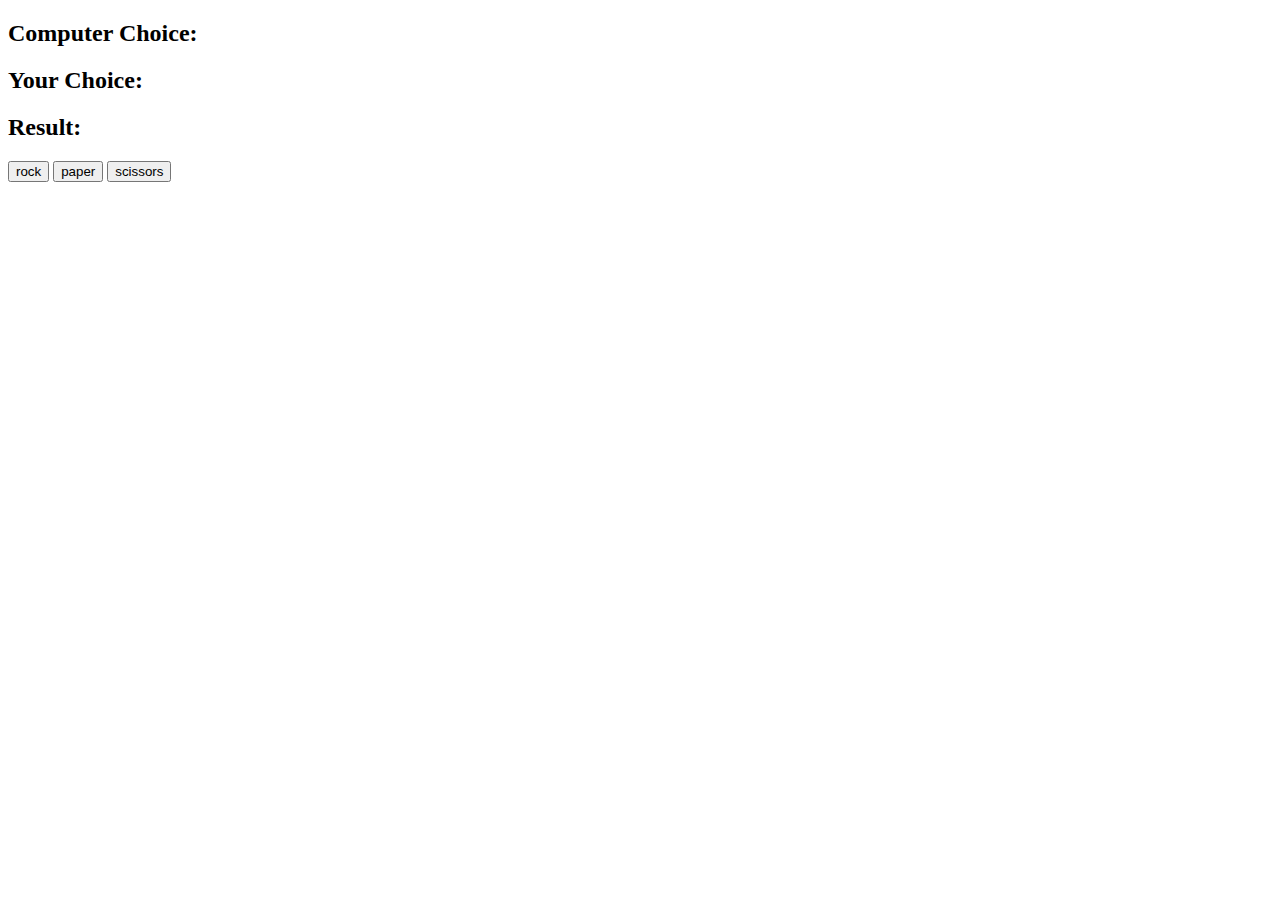
==== index.html @ 409a6ab3 "Add files via upload" ====
<!DOCTYPE html>
<html lang="en">
<head>
    <meta charset="UTF-8">
    <meta name="viewport" content="width=device-width, initial-scale=1.0">
    <title>Rock Paper & Scissor</title>
</head>
<body>
    <h2>Computer Choice:<span id="computer-choice"></span></h2>
    <h2>Your Choice:<span id="user-choice"></span></h2>
    <h2>Result:<span id="result"></span></h2>

    <button id="rock">rock</button>
    <button id="paper">paper</button>
    <button id="scissor">scissors</button>

    <script src="app.js"></script>
</body>
</html>
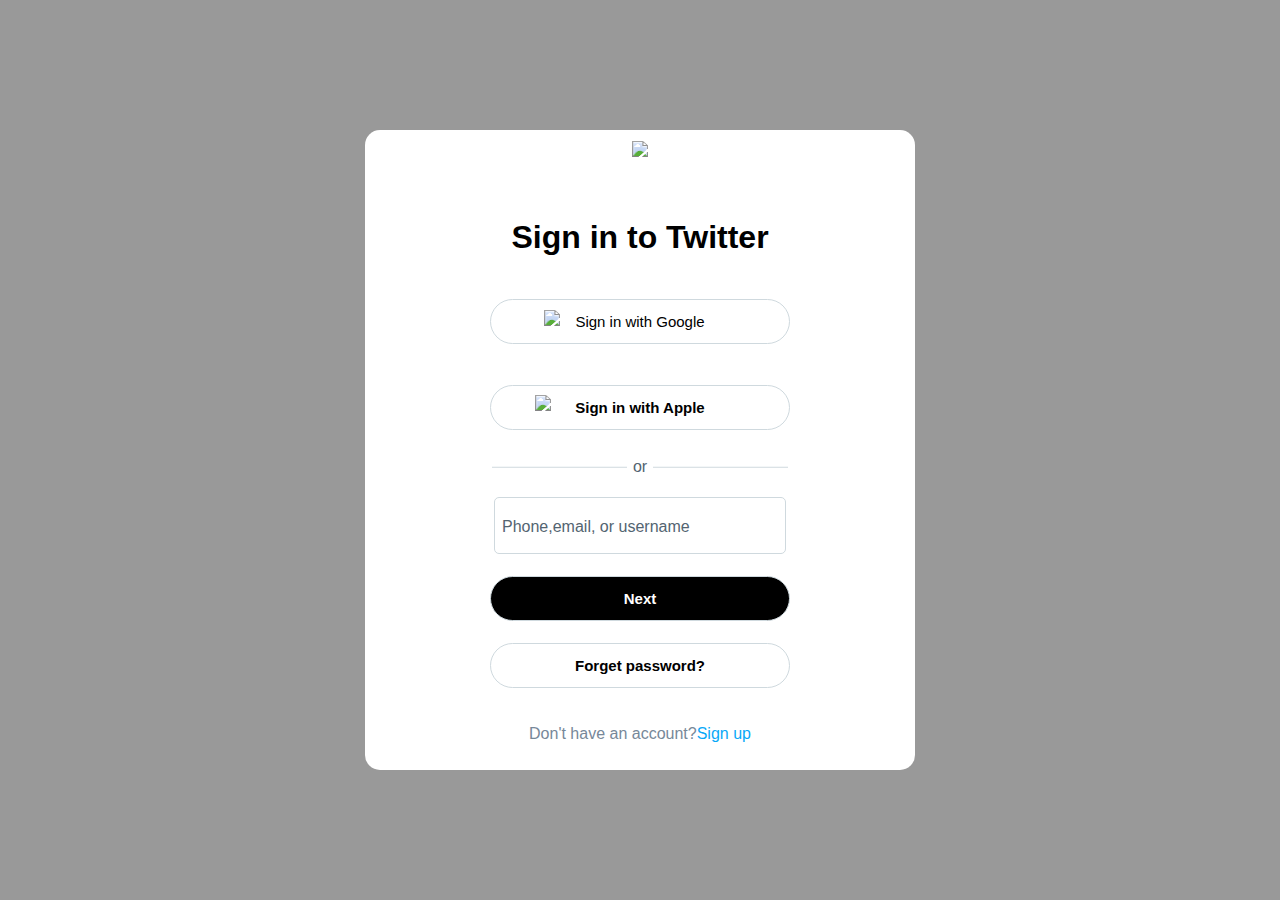
==== commit b82ae354: "Add files via upload" ====
--- a/index.html
+++ b/index.html
@@ -2,18 +2,45 @@
 <html lang="en">
 <head>
     <meta charset="UTF-8">
+    <meta http-equiv="X-UA-Compatible" content="IE=edge">
     <meta name="viewport" content="width=device-width, initial-scale=1.0">
-    <title>Rock Paper & Scissor</title>
+    <title>Log in to Twitter</title>
+    <link rel="stylesheet" href="style.css">
+    <link rel="icon" href="twitter logо.png">
+    <script src="https://kit.fontawesome.com/ed009dcdc9.js"></script>
 </head>
 <body>
-    <h2>Computer Choice:<span id="computer-choice"></span></h2>
-    <h2>Your Choice:<span id="user-choice"></span></h2>
-    <h2>Result:<span id="result"></span></h2>
-
-    <button id="rock">rock</button>
-    <button id="paper">paper</button>
-    <button id="scissor">scissors</button>
-
-    <script src="app.js"></script>
+<section>
+  <div id="maincontent">        
+    <div>   
+        <img src="twitter logо.png" height="35">
+    </div>
+    <div>
+        <h1>Sign in to Twitter</h1>
+    </div>
+    <div>
+        <a href="#"><button id="button1">Sign in with Google</button></a>
+        <img id="google" src="google.webp" height="20">
+    </div>
+    <div>
+        <a id="anchor2" href="#"><button id="button2">Sign in with Apple</button></a>
+        <img id="apple" src="apple.png" height="21">
+    </div>   
+        <div id="hrline">or</div>
+    <div class="form">
+        <input type="text" name="name" autocomplete="off" required>
+        <label for="name" class="label-name">Phone,email, or username</label>
+    </div>
+    <div>
+        <button id="button3">Next</button>
+    </div>
+    <div>
+        <button id="button4">Forget password?</button>
+    </div>
+    <div>
+        <p>Don't have an account?<a href="#">Sign up</a></p>
+    </div>
+  </div>
+</section>
 </body>
 </html>--- a/style.css
+++ b/style.css
@@ -0,0 +1,138 @@
+body {
+  margin: 0;
+  padding: 0%;
+  background-color: rgb(153 153 153);
+  box-sizing: border-box;
+  font-family: sans-serif;
+}
+section {
+  display: flex;
+  align-items: center;
+  justify-content: center;
+  height: 100vh;
+}
+
+#maincontent {
+  background-color: white;
+  width: 550px;
+  height: 640px;
+  border-radius: 15px;
+}
+div {
+  display: grid;
+  align-items: center;
+  justify-content: center;
+}
+
+h1 {
+  font-size: 32px;
+}
+button {
+  width: 300px;
+  background-color: white;
+  height: 45px;
+  border-radius: 25px;
+  font-size: 15px;
+  border-width: 1px;
+  border-style: solid;
+  border-color: #cfd9de;
+  cursor: pointer;
+}
+#google {
+  position: relative;
+  left: 18%;
+  bottom: 168%;
+}
+#apple {
+  position: relative;
+  left: 15%;
+  bottom: 168%;
+}
+#button2 {
+  font-weight: 700;
+}
+#button3 {
+  color: white;
+  background-color: black;
+  font-weight: 700;
+}
+#button4 {
+  color: black;
+  background-color: white;
+  font-weight: 700;
+}
+#hrline:before,
+#hrline:after {
+  content: "";
+  transform: translateY(-50%);
+  height: 0.5px;
+  width: 45%;
+  top: 50%;
+  background: #cfd9de;
+  position: absolute;
+}
+#hrline:before {
+  left: 2px;
+}
+#hrline:after {
+  right: 2px;
+}
+#hrline {
+  position: relative;
+  text-align: center;
+  font-size: 16px;
+  font-family: Arial, Helvetica, sans-serif;
+  color: #536471;
+  width: 100%;
+  margin-top: -15px;
+}
+
+p {
+  text-decoration: none;
+  color: lightslategray;
+}
+a {
+  text-decoration: none;
+  color: #09a8f8;
+}
+input {
+  width: 270px;
+  height: 35px;
+  font-size: 17px;
+  padding: 20px 10px 0px 10px;
+  border-style: solid;
+  border-width: 1px;
+  border-color: #cfd9de;
+  border-radius: 5px;
+}
+
+input[type="text"] {
+  outline: none;
+}
+input[type="text"]:focus {
+  border: 2px solid #4285f4;
+}
+
+.form {
+  position: relative;
+}
+
+.label-name {
+  position: absolute;
+  bottom: 18px;
+  left: 12px;
+  transition: all 0.3s ease;
+  color: #536471;
+}
+
+.form input:focus + .label-name,
+.form input:valid + .label-name {
+  transform: translateY(-150%);
+  font-size: 12px;
+  color: #4285f4;
+}
+
+.form input:focus + .label-name::after,
+.form input:valid + .label-name::after {
+  transform: translateY(0%);
+}
